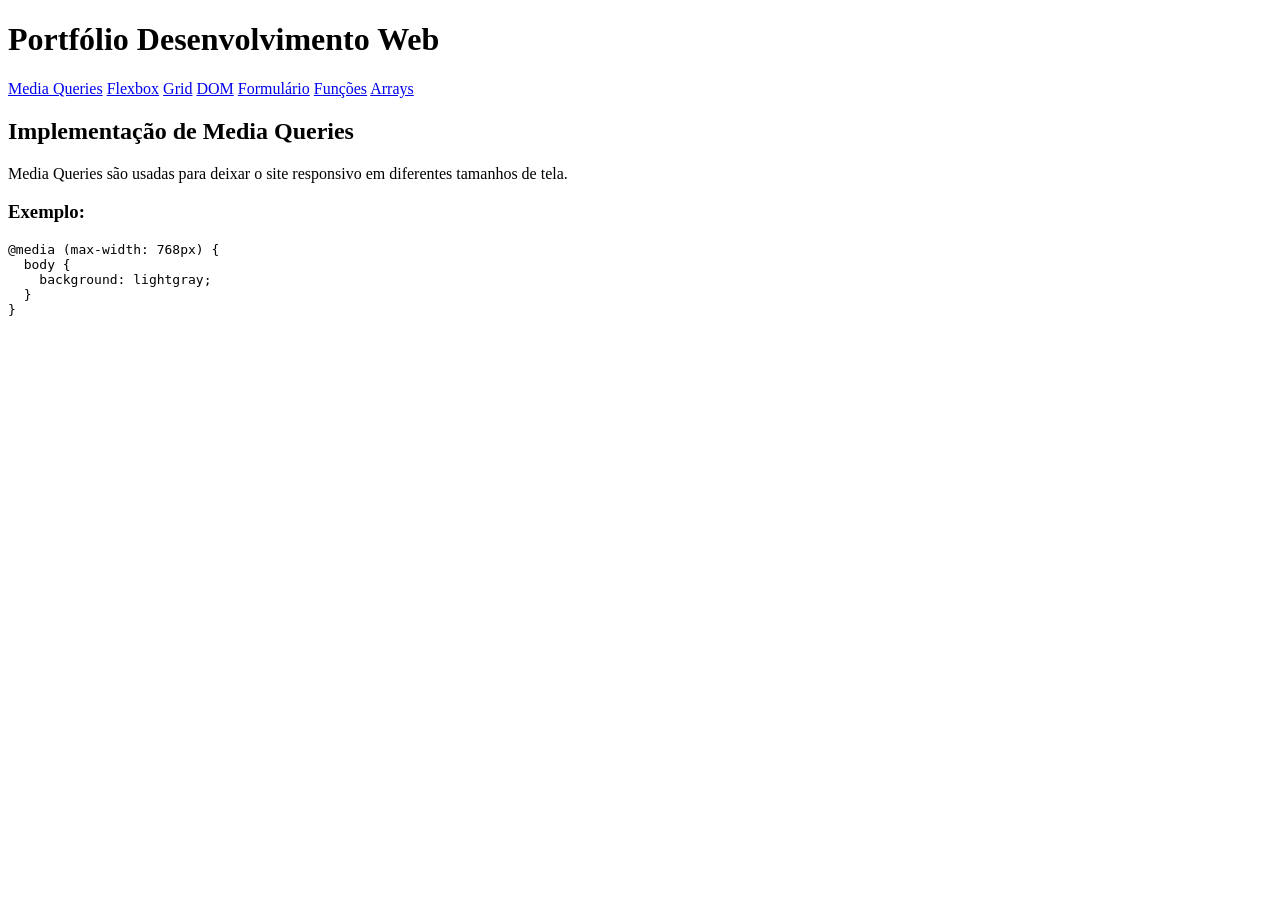
==== index.html @ 95edf79c "Inicio do Projeto Implementação do menu no HTML" ====
<!DOCTYPE html>
<html lang="pt-br">

<head>
    <meta charset="UTF-8">
    <meta name="viewport" content="width=device-width, initial-scale=1.0">
    <title>Portfólio Web</title>

    <link rel="stylesheet" href="style.css">
</head>

<body>

    <!-- Cabeçalho -->
    <header>
        <h1>Portfólio Desenvolvimento Web</h1>

        <nav>
            <a href="#media">Media Queries</a>
            <a href="#flexbox">Flexbox</a>
            <a href="#grid">Grid</a>
            <a href="#dom">DOM</a>
            <a href="#formulario">Formulário</a>
            <a href="#funcoes">Funções</a>
            <a href="#arrays">Arrays</a>
        </nav>
    </header>

    <!-- Conteúdo -->
    <main>

        <!-- Media Queries -->
        <section id="media">
            <h2>Implementação de Media Queries</h2>

            <p>
                Media Queries são usadas para deixar o site responsivo
                em diferentes tamanhos de tela.
            </p>

            <h3>Exemplo:</h3>

            <pre>
@media (max-width: 768px) {
  body {
    background: lightgray;
  }
}
      </pre>
        </section>


</body>

</html>
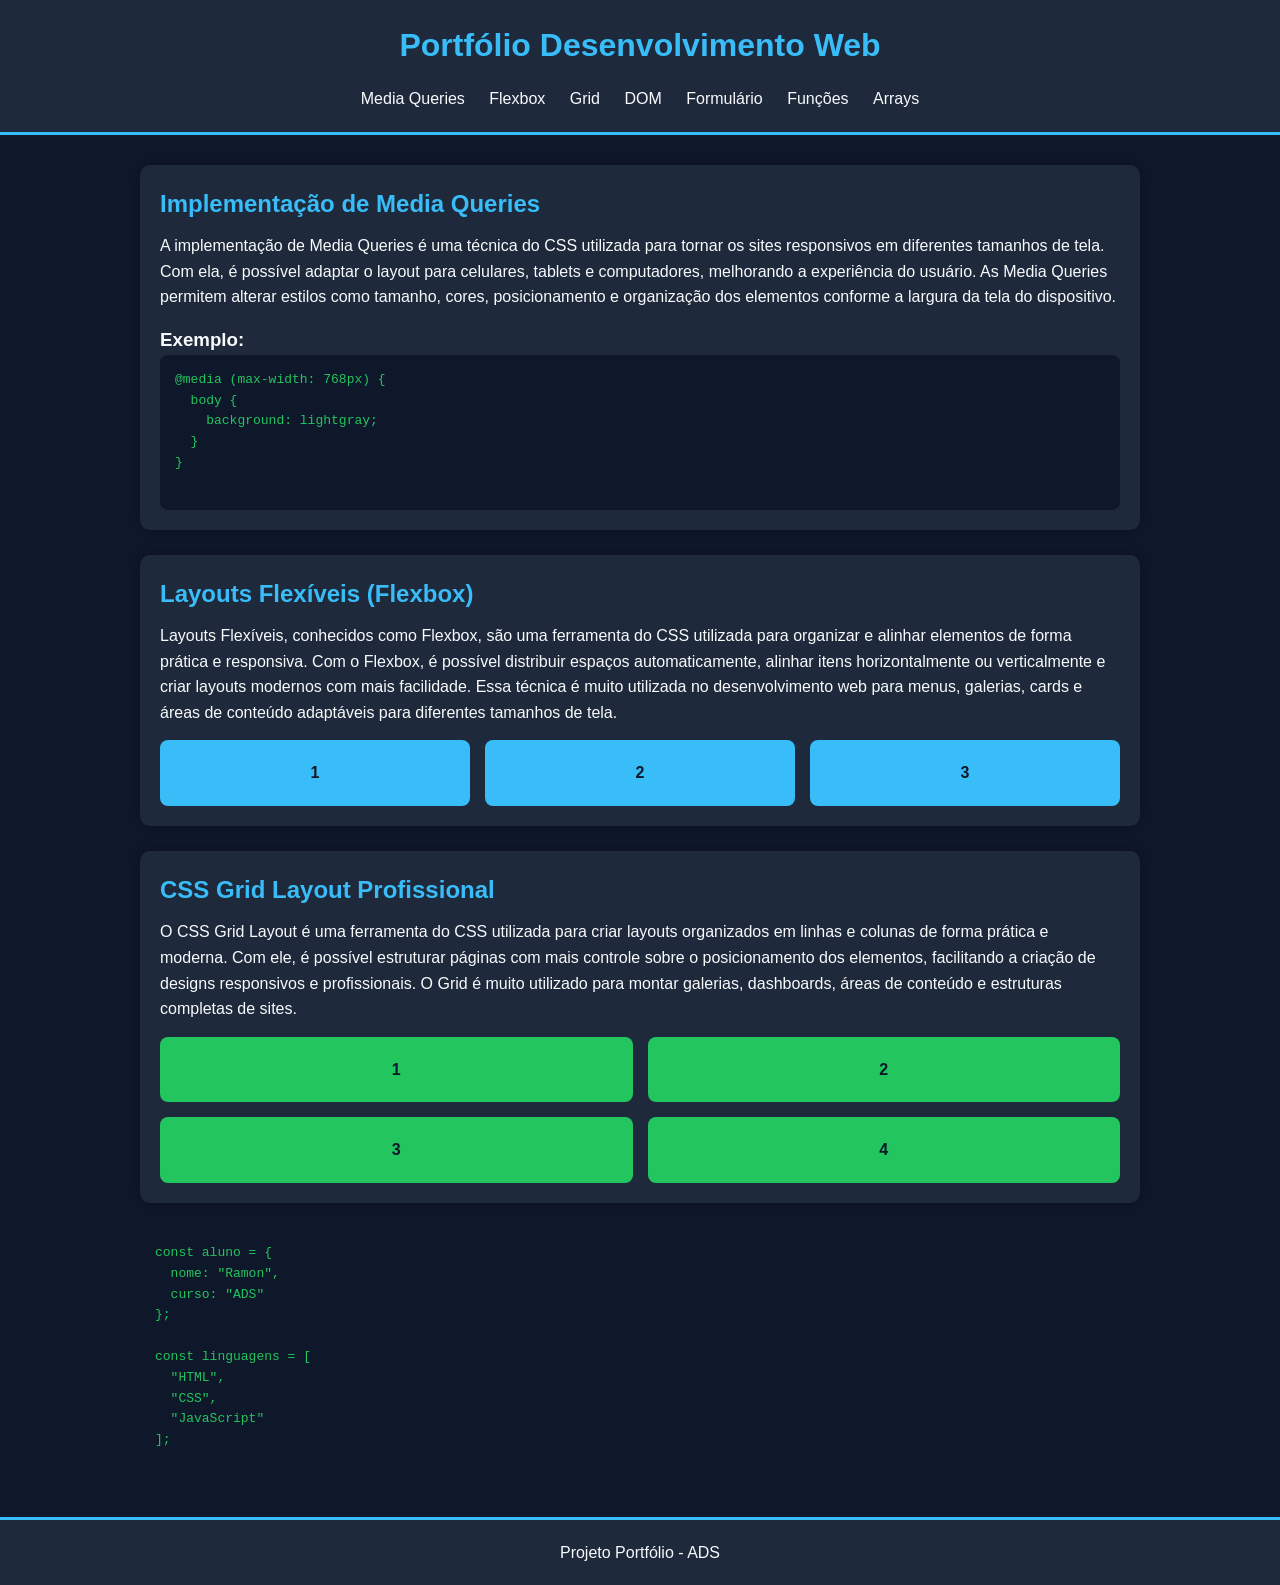
==== commit a41d08af: "Projeto 3.0" ====
--- a/index.html
+++ b/index.html
@@ -2,53 +2,111 @@
 <html lang="pt-br">
 
 <head>
-    <meta charset="UTF-8">
-    <meta name="viewport" content="width=device-width, initial-scale=1.0">
-    <title>Portfólio Web</title>
+  <meta charset="UTF-8">
+  <meta name="viewport" content="width=device-width, initial-scale=1.0">
+  <title>Portfólio Web</title>
 
-    <link rel="stylesheet" href="style.css">
+  <link rel="stylesheet" href="style.css">
 </head>
 
 <body>
 
-    <!-- Cabeçalho -->
-    <header>
-        <h1>Portfólio Desenvolvimento Web</h1>
+  <!-- Cabeçalho -->
+  <header>
+    <h1>Portfólio Desenvolvimento Web</h1>
 
-        <nav>
-            <a href="#media">Media Queries</a>
-            <a href="#flexbox">Flexbox</a>
-            <a href="#grid">Grid</a>
-            <a href="#dom">DOM</a>
-            <a href="#formulario">Formulário</a>
-            <a href="#funcoes">Funções</a>
-            <a href="#arrays">Arrays</a>
-        </nav>
-    </header>
+    <nav>
+      <a href="#media">Media Queries</a>
+      <a href="#flexbox">Flexbox</a>
+      <a href="#grid">Grid</a>
+      <a href="#dom">DOM</a>
+      <a href="#formulario">Formulário</a>
+      <a href="#funcoes">Funções</a>
+      <a href="#arrays">Arrays</a>
+    </nav>
+  </header>
 
-    <!-- Conteúdo -->
-    <main>
+  <!-- Conteúdo -->
+  <main>
 
-        <!-- Media Queries -->
-        <section id="media">
-            <h2>Implementação de Media Queries</h2>
+    <!-- Media Queries -->
+    <section id="media">
+      <h2>Implementação de Media Queries</h2>
 
-            <p>
-                Media Queries são usadas para deixar o site responsivo
-                em diferentes tamanhos de tela.
-            </p>
+      <p>
+        A implementação de Media Queries é uma técnica do CSS utilizada para tornar os sites responsivos em diferentes tamanhos de tela. Com ela, é possível adaptar o layout para celulares, tablets e computadores, melhorando a experiência do usuário. As Media Queries permitem alterar estilos como tamanho, cores, posicionamento e organização dos elementos conforme a largura da tela do dispositivo.
 
-            <h3>Exemplo:</h3>
+      </p>
 
-            <pre>
+      <h3>Exemplo:</h3>
+
+      <pre>
 @media (max-width: 768px) {
   body {
     background: lightgray;
   }
 }
       </pre>
-        </section>
+    </section>
 
+    <!-- Flexbox -->
+    <section id="flexbox">
+      <h2>Layouts Flexíveis (Flexbox)</h2>
+
+      <p>
+        Layouts Flexíveis, conhecidos como Flexbox, são uma ferramenta do CSS utilizada para organizar e alinhar elementos de forma prática e responsiva. Com o Flexbox, é possível distribuir espaços automaticamente, alinhar itens horizontalmente ou verticalmente e criar layouts modernos com mais facilidade. Essa técnica é muito utilizada no desenvolvimento web para menus, galerias, cards e áreas de conteúdo adaptáveis para diferentes tamanhos de tela.
+
+      </p>
+
+      <div class="flex-container">
+        <div class="box">1</div>
+        <div class="box">2</div>
+        <div class="box">3</div>
+      </div>
+    </section>
+
+    <!-- Grid -->
+    <section id="grid">
+      <h2>CSS Grid Layout Profissional</h2>
+
+      <p>
+        O CSS Grid Layout é uma ferramenta do CSS utilizada para criar layouts organizados em linhas e colunas de forma prática e moderna. Com ele, é possível estruturar páginas com mais controle sobre o posicionamento dos elementos, facilitando a criação de designs responsivos e profissionais. O Grid é muito utilizado para montar galerias, dashboards, áreas de conteúdo e estruturas completas de sites.
+
+      </p>
+
+      <div class="grid-container">
+        <div class="item">1</div>
+        <div class="item">2</div>
+        <div class="item">3</div>
+        <div class="item">4</div>
+      </div>
+    </section>
+
+
+    <pre>
+const aluno = {
+  nome: "Ramon",
+  curso: "ADS"
+};
+
+const linguagens = [
+  "HTML",
+  "CSS",
+  "JavaScript"
+];
+      </pre>
+    </section>
+
+  </main>
+
+  <!-- Rodapé -->
+  <footer>
+    <p>
+      Projeto Portfólio - ADS
+    </p>
+  </footer>
+
+  <script src="script.js"></script>
 
 </body>
 
--- a/style.css
+++ b/style.css
@@ -0,0 +1,174 @@
+
+* {
+  margin: 0;
+  padding: 0;
+  box-sizing: border-box;
+}
+
+/* Corpo da página */
+
+body {
+  font-family: Arial, Helvetica, sans-serif;
+  background-color: #0f172a;
+  color: #f8fafc;
+  line-height: 1.6;
+}
+
+/* Cabeçalho */
+
+header {
+  background-color: #1e293b;
+  padding: 20px;
+  text-align: center;
+  border-bottom: 3px solid #38bdf8;
+}
+
+header h1 {
+  margin-bottom: 15px;
+  color: #38bdf8;
+}
+
+/* Menu */
+
+nav a {
+  color: #f8fafc;
+  text-decoration: none;
+  margin: 0 10px;
+  transition: 0.3s;
+}
+
+nav a:hover {
+  color: #38bdf8;
+}
+
+/* Conteúdo */
+
+main {
+  width: 90%;
+  max-width: 1000px;
+  margin: 30px auto;
+}
+
+/* Seções */
+
+section {
+  background-color: #1e293b;
+  padding: 20px;
+  margin-bottom: 25px;
+  border-radius: 10px;
+  box-shadow: 0 0 10px rgba(0,0,0,0.3);
+}
+
+section h2 {
+  color: #38bdf8;
+  margin-bottom: 10px;
+}
+
+section p {
+  margin-bottom: 15px;
+}
+
+/* Exemplo de código */
+
+pre {
+  background-color: #0f172a;
+  padding: 15px;
+  border-radius: 8px;
+  overflow-x: auto;
+  color: #22c55e;
+}
+
+/* Flexbox */
+
+.flex-container {
+  display: flex;
+  gap: 15px;
+  margin-top: 15px;
+}
+
+.box {
+  flex: 1;
+  background-color: #38bdf8;
+  color: #0f172a;
+  padding: 20px;
+  text-align: center;
+  border-radius: 8px;
+  font-weight: bold;
+}
+
+/* Grid */
+
+.grid-container {
+  display: grid;
+  grid-template-columns: repeat(2, 1fr);
+  gap: 15px;
+  margin-top: 15px;
+}
+
+.item {
+  background-color: #22c55e;
+  color: #0f172a;
+  padding: 20px;
+  text-align: center;
+  border-radius: 8px;
+  font-weight: bold;
+}
+
+/* Botão */
+
+button {
+  background-color: #38bdf8;
+  color: #0f172a;
+  border: none;
+  padding: 10px 20px;
+  border-radius: 8px;
+  cursor: pointer;
+  margin-top: 10px;
+  transition: 0.3s;
+}
+
+button:hover {
+  background-color: #0ea5e9;
+}
+
+/* Input */
+
+input {
+  width: 100%;
+  padding: 10px;
+  margin-top: 10px;
+  margin-bottom: 10px;
+  border-radius: 8px;
+  border: none;
+}
+
+/* Rodapé */
+
+footer {
+  text-align: center;
+  padding: 20px;
+  background-color: #1e293b;
+  margin-top: 30px;
+  border-top: 3px solid #38bdf8;
+}
+
+/* Responsividade */
+
+@media (max-width: 768px) {
+
+  nav {
+    display: flex;
+    flex-direction: column;
+    gap: 10px;
+  }
+
+  .flex-container {
+    flex-direction: column;
+  }
+
+  .grid-container {
+    grid-template-columns: 1fr;
+  }
+
+}
+```
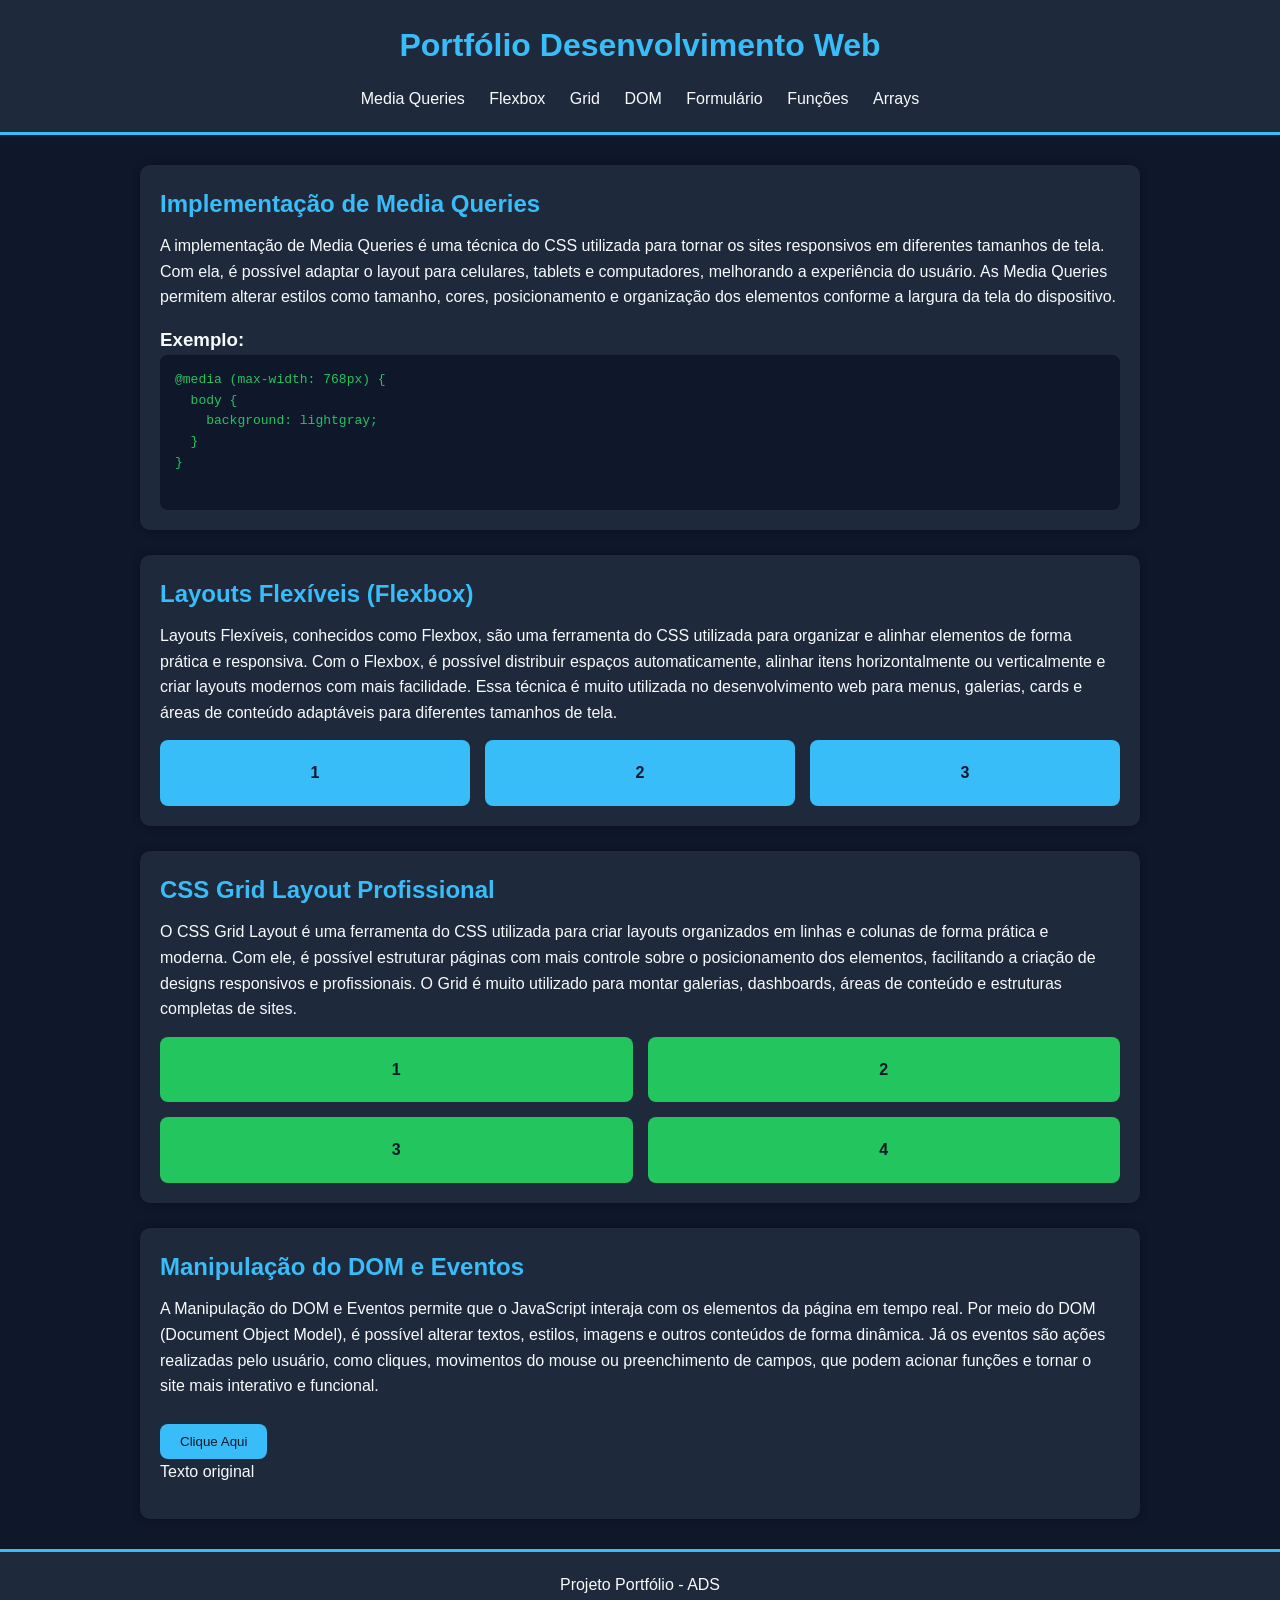
==== commit 38a0c2f9: "Trabalho_Web_4.0" ====
--- a/index.html
+++ b/index.html
@@ -34,8 +34,10 @@
       <h2>Implementação de Media Queries</h2>
 
       <p>
-        A implementação de Media Queries é uma técnica do CSS utilizada para tornar os sites responsivos em diferentes tamanhos de tela. Com ela, é possível adaptar o layout para celulares, tablets e computadores, melhorando a experiência do usuário. As Media Queries permitem alterar estilos como tamanho, cores, posicionamento e organização dos elementos conforme a largura da tela do dispositivo.
-
+        A implementação de Media Queries é uma técnica do CSS utilizada para tornar os sites responsivos em diferentes
+        tamanhos de tela. Com ela, é possível adaptar o layout para celulares, tablets e computadores, melhorando a
+        experiência do usuário. As Media Queries permitem alterar estilos como tamanho, cores, posicionamento e
+        organização dos elementos conforme a largura da tela do dispositivo.
       </p>
 
       <h3>Exemplo:</h3>
@@ -54,8 +56,11 @@
       <h2>Layouts Flexíveis (Flexbox)</h2>
 
       <p>
-        Layouts Flexíveis, conhecidos como Flexbox, são uma ferramenta do CSS utilizada para organizar e alinhar elementos de forma prática e responsiva. Com o Flexbox, é possível distribuir espaços automaticamente, alinhar itens horizontalmente ou verticalmente e criar layouts modernos com mais facilidade. Essa técnica é muito utilizada no desenvolvimento web para menus, galerias, cards e áreas de conteúdo adaptáveis para diferentes tamanhos de tela.
-
+        Layouts Flexíveis, conhecidos como Flexbox, são uma ferramenta do CSS utilizada para organizar e alinhar
+        elementos de forma prática e responsiva. Com o Flexbox, é possível distribuir espaços automaticamente, alinhar
+        itens horizontalmente ou verticalmente e criar layouts modernos com mais facilidade. Essa técnica é muito
+        utilizada no desenvolvimento web para menus, galerias, cards e áreas de conteúdo adaptáveis para diferentes
+        tamanhos de tela.
       </p>
 
       <div class="flex-container">
@@ -70,8 +75,10 @@
       <h2>CSS Grid Layout Profissional</h2>
 
       <p>
-        O CSS Grid Layout é uma ferramenta do CSS utilizada para criar layouts organizados em linhas e colunas de forma prática e moderna. Com ele, é possível estruturar páginas com mais controle sobre o posicionamento dos elementos, facilitando a criação de designs responsivos e profissionais. O Grid é muito utilizado para montar galerias, dashboards, áreas de conteúdo e estruturas completas de sites.
-
+        O CSS Grid Layout é uma ferramenta do CSS utilizada para criar layouts organizados em linhas e colunas de forma
+        prática e moderna. Com ele, é possível estruturar páginas com mais controle sobre o posicionamento dos
+        elementos, facilitando a criação de designs responsivos e profissionais. O Grid é muito utilizado para montar
+        galerias, dashboards, áreas de conteúdo e estruturas completas de sites.
       </p>
 
       <div class="grid-container">
@@ -82,20 +89,26 @@
       </div>
     </section>
 
+    <!-- DOM -->
+    <section id="dom">
+      <h2>Manipulação do DOM e Eventos</h2>
 
-    <pre>
-const aluno = {
-  nome: "Ramon",
-  curso: "ADS"
-};
+      <p>
+        A Manipulação do DOM e Eventos permite que o JavaScript interaja com os elementos da página em tempo real. Por
+        meio do DOM (Document Object Model), é possível alterar textos, estilos, imagens e outros conteúdos de forma
+        dinâmica. Já os eventos são ações realizadas pelo usuário, como cliques, movimentos do mouse ou preenchimento de
+        campos, que podem acionar funções e tornar o site mais interativo e funcional.
+      </p>
 
-const linguagens = [
-  "HTML",
-  "CSS",
-  "JavaScript"
-];
-      </pre>
+      <button onclick="mudarTexto()">
+        Clique Aqui
+      </button>
+
+      <p id="texto">
+        Texto original
+      </p>
     </section>
+
 
   </main>
 
--- a/style.css
+++ b/style.css
@@ -171,4 +171,3 @@
   }
 
 }
-```
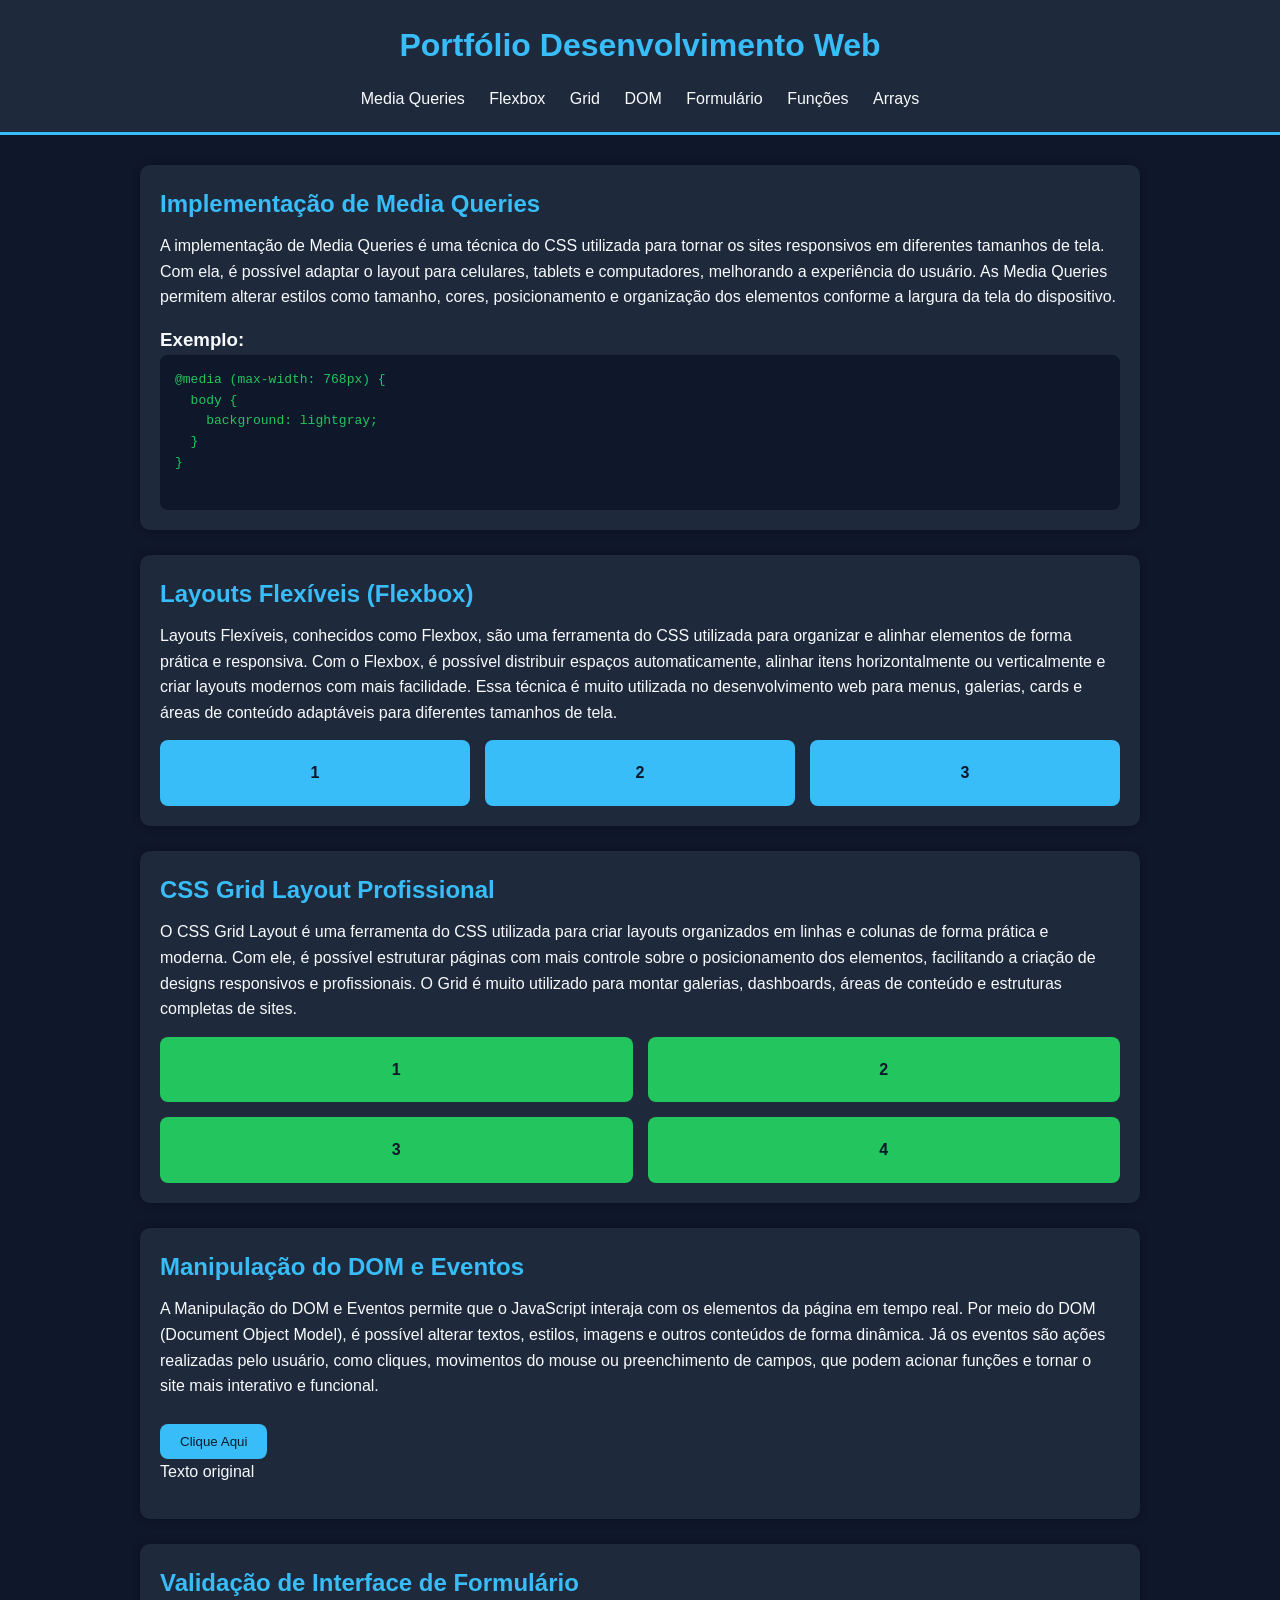
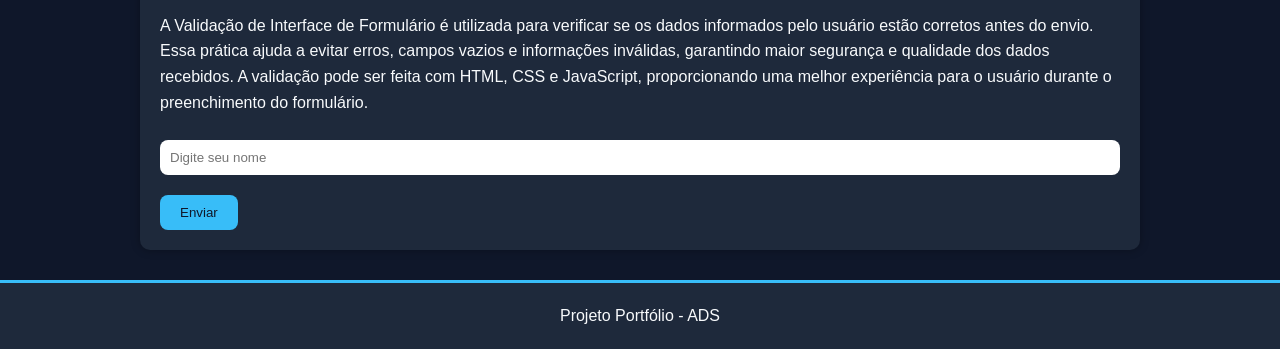
==== commit f135fea0: "Web_5.0" ====
--- a/index.html
+++ b/index.html
@@ -1,6 +1,5 @@
 <!DOCTYPE html>
 <html lang="pt-br">
-
 <head>
   <meta charset="UTF-8">
   <meta name="viewport" content="width=device-width, initial-scale=1.0">
@@ -8,7 +7,6 @@
 
   <link rel="stylesheet" href="style.css">
 </head>
-
 <body>
 
   <!-- Cabeçalho -->
@@ -34,10 +32,7 @@
       <h2>Implementação de Media Queries</h2>
 
       <p>
-        A implementação de Media Queries é uma técnica do CSS utilizada para tornar os sites responsivos em diferentes
-        tamanhos de tela. Com ela, é possível adaptar o layout para celulares, tablets e computadores, melhorando a
-        experiência do usuário. As Media Queries permitem alterar estilos como tamanho, cores, posicionamento e
-        organização dos elementos conforme a largura da tela do dispositivo.
+       A implementação de Media Queries é uma técnica do CSS utilizada para tornar os sites responsivos em diferentes tamanhos de tela. Com ela, é possível adaptar o layout para celulares, tablets e computadores, melhorando a experiência do usuário. As Media Queries permitem alterar estilos como tamanho, cores, posicionamento e organização dos elementos conforme a largura da tela do dispositivo.
       </p>
 
       <h3>Exemplo:</h3>
@@ -56,11 +51,7 @@
       <h2>Layouts Flexíveis (Flexbox)</h2>
 
       <p>
-        Layouts Flexíveis, conhecidos como Flexbox, são uma ferramenta do CSS utilizada para organizar e alinhar
-        elementos de forma prática e responsiva. Com o Flexbox, é possível distribuir espaços automaticamente, alinhar
-        itens horizontalmente ou verticalmente e criar layouts modernos com mais facilidade. Essa técnica é muito
-        utilizada no desenvolvimento web para menus, galerias, cards e áreas de conteúdo adaptáveis para diferentes
-        tamanhos de tela.
+        Layouts Flexíveis, conhecidos como Flexbox, são uma ferramenta do CSS utilizada para organizar e alinhar elementos de forma prática e responsiva. Com o Flexbox, é possível distribuir espaços automaticamente, alinhar itens horizontalmente ou verticalmente e criar layouts modernos com mais facilidade. Essa técnica é muito utilizada no desenvolvimento web para menus, galerias, cards e áreas de conteúdo adaptáveis para diferentes tamanhos de tela.
       </p>
 
       <div class="flex-container">
@@ -75,10 +66,7 @@
       <h2>CSS Grid Layout Profissional</h2>
 
       <p>
-        O CSS Grid Layout é uma ferramenta do CSS utilizada para criar layouts organizados em linhas e colunas de forma
-        prática e moderna. Com ele, é possível estruturar páginas com mais controle sobre o posicionamento dos
-        elementos, facilitando a criação de designs responsivos e profissionais. O Grid é muito utilizado para montar
-        galerias, dashboards, áreas de conteúdo e estruturas completas de sites.
+       O CSS Grid Layout é uma ferramenta do CSS utilizada para criar layouts organizados em linhas e colunas de forma prática e moderna. Com ele, é possível estruturar páginas com mais controle sobre o posicionamento dos elementos, facilitando a criação de designs responsivos e profissionais. O Grid é muito utilizado para montar galerias, dashboards, áreas de conteúdo e estruturas completas de sites.
       </p>
 
       <div class="grid-container">
@@ -94,10 +82,7 @@
       <h2>Manipulação do DOM e Eventos</h2>
 
       <p>
-        A Manipulação do DOM e Eventos permite que o JavaScript interaja com os elementos da página em tempo real. Por
-        meio do DOM (Document Object Model), é possível alterar textos, estilos, imagens e outros conteúdos de forma
-        dinâmica. Já os eventos são ações realizadas pelo usuário, como cliques, movimentos do mouse ou preenchimento de
-        campos, que podem acionar funções e tornar o site mais interativo e funcional.
+      A Manipulação do DOM e Eventos permite que o JavaScript interaja com os elementos da página em tempo real. Por meio do DOM (Document Object Model), é possível alterar textos, estilos, imagens e outros conteúdos de forma dinâmica. Já os eventos são ações realizadas pelo usuário, como cliques, movimentos do mouse ou preenchimento de campos, que podem acionar funções e tornar o site mais interativo e funcional.
       </p>
 
       <button onclick="mudarTexto()">
@@ -107,6 +92,30 @@
       <p id="texto">
         Texto original
       </p>
+    </section>
+
+    <!-- Formulário -->
+    <section id="formulario">
+      <h2>Validação de Interface de Formulário</h2>
+
+      <p>
+       A Validação de Interface de Formulário é utilizada para verificar se os dados informados pelo usuário estão corretos antes do envio. Essa prática ajuda a evitar erros, campos vazios e informações inválidas, garantindo maior segurança e qualidade dos dados recebidos. A validação pode ser feita com HTML, CSS e JavaScript, proporcionando uma melhor experiência para o usuário durante o preenchimento do formulário.
+
+      </p>
+
+      <form onsubmit="return validarFormulario()">
+
+        <input
+          type="text"
+          id="nome"
+          placeholder="Digite seu nome"
+        >
+
+        <button type="submit">
+          Enviar
+        </button>
+
+      </form>
     </section>
 
 
@@ -122,5 +131,4 @@
   <script src="script.js"></script>
 
 </body>
-
 </html>
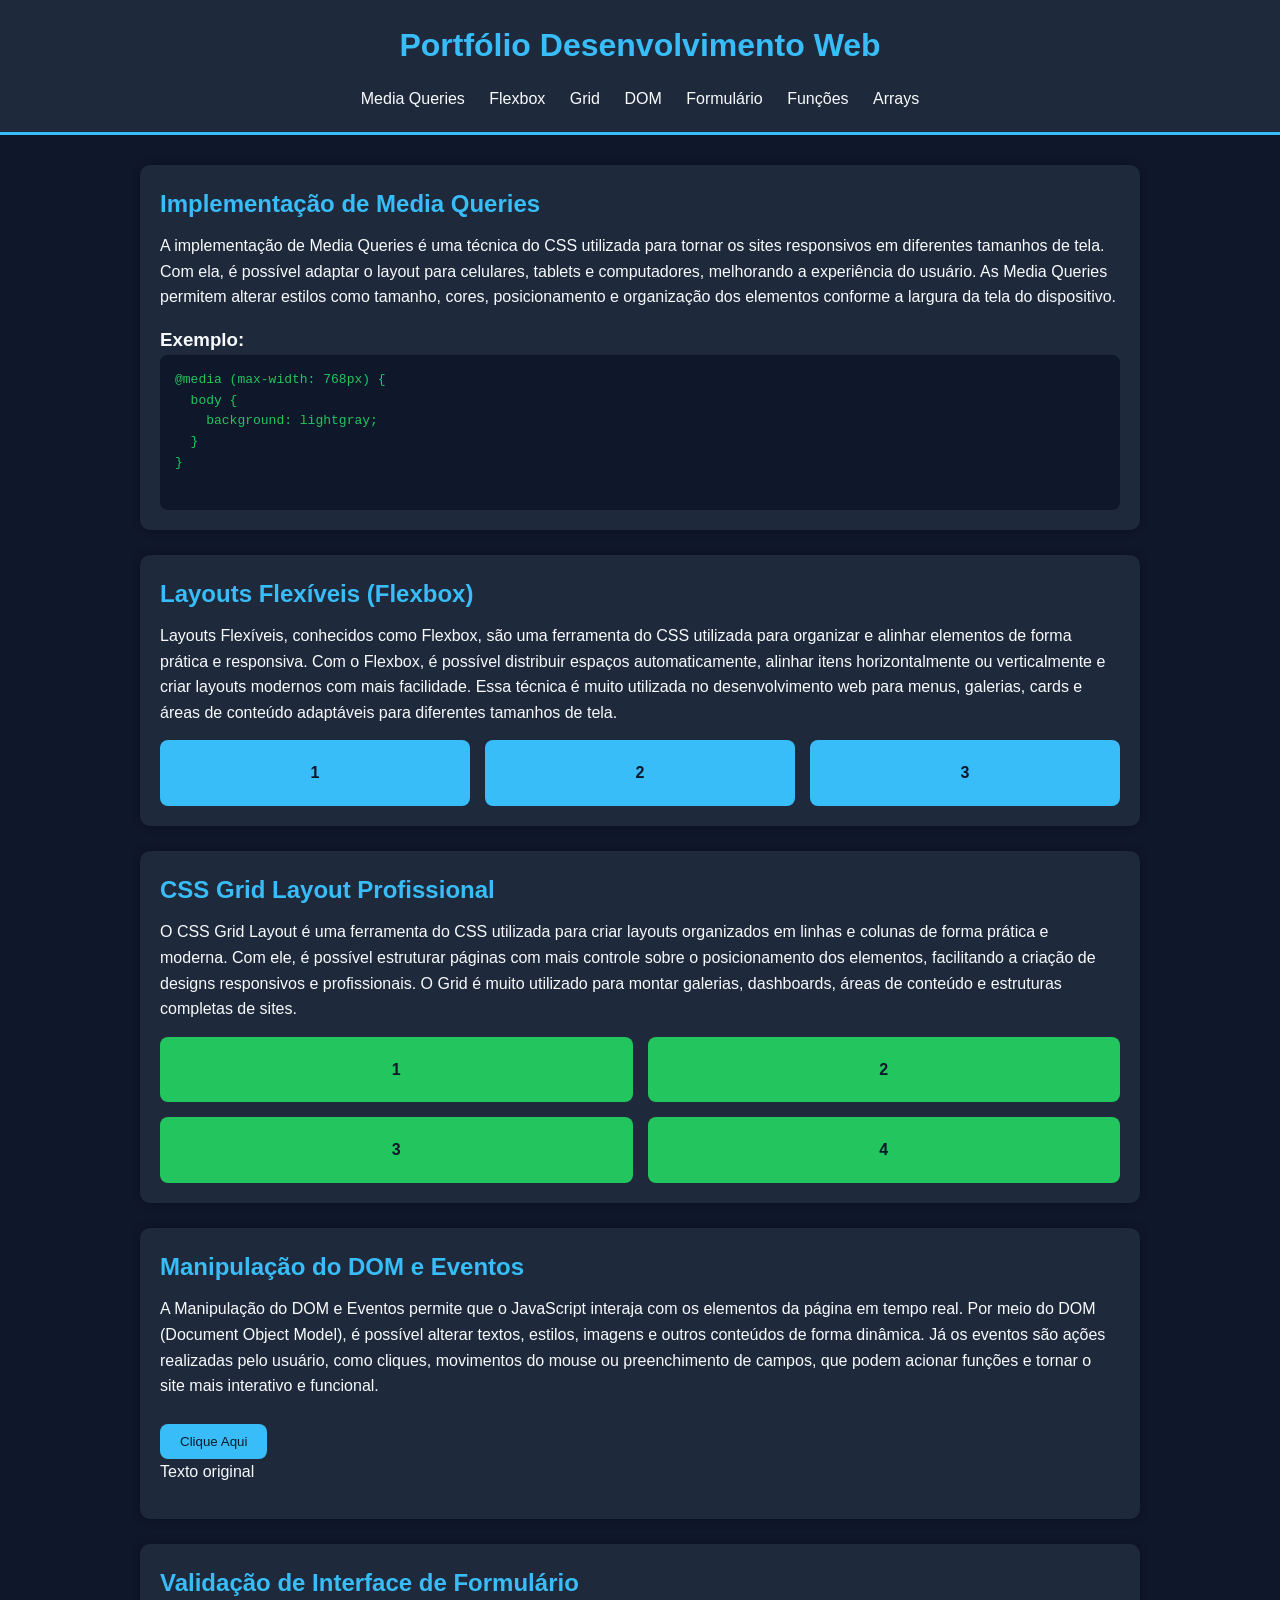
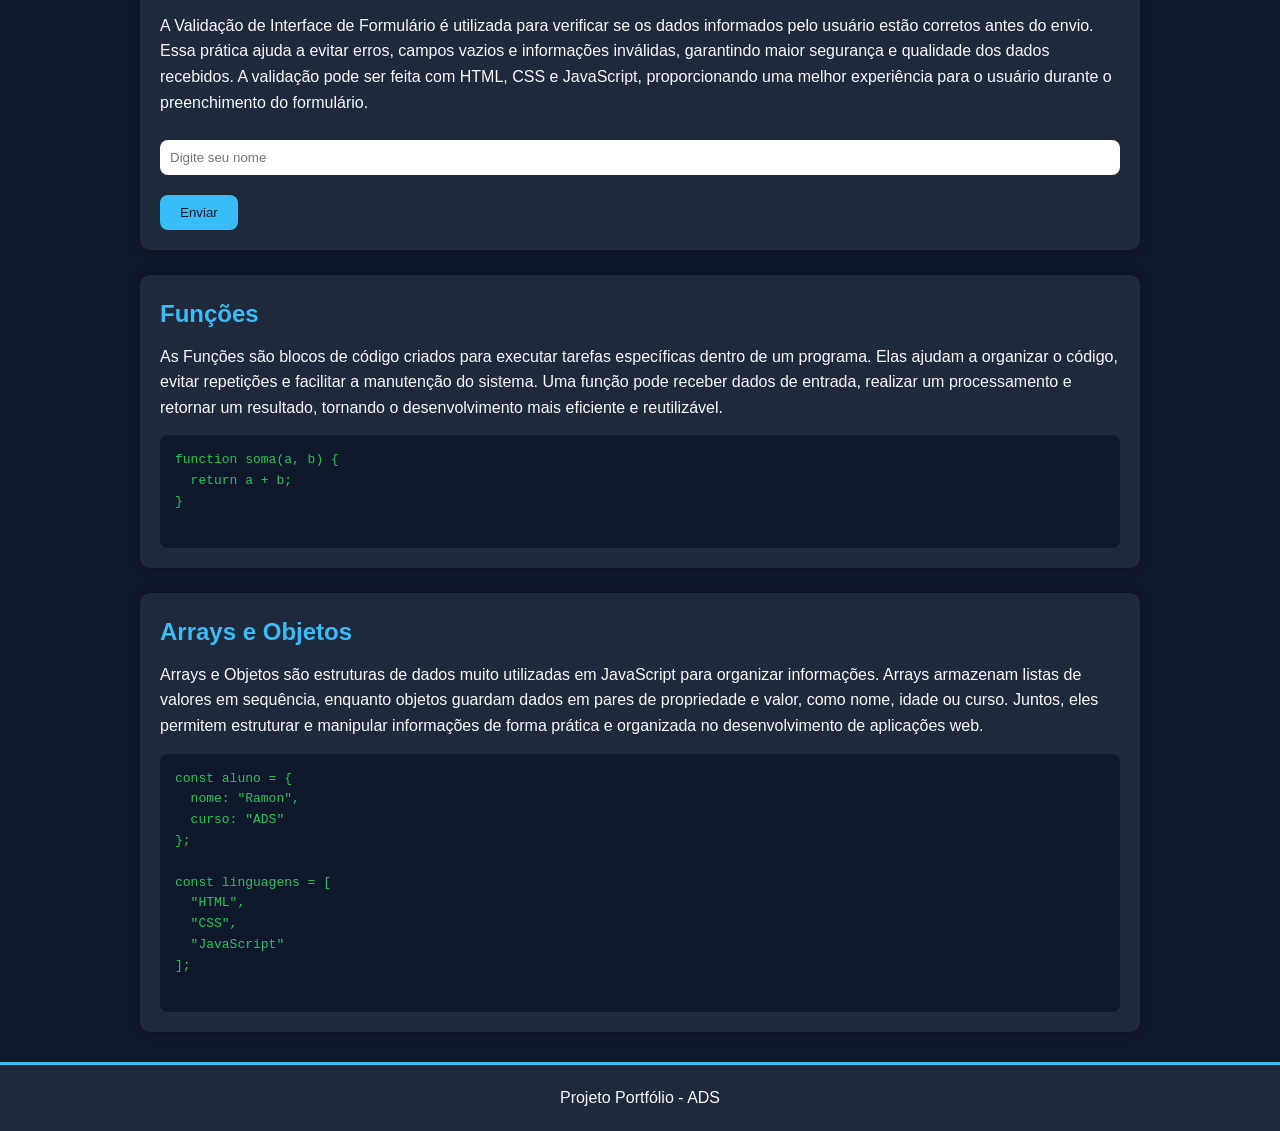
==== commit 21f03b0f: "Projeto_Web_Final" ====
--- a/index.html
+++ b/index.html
@@ -99,7 +99,7 @@
       <h2>Validação de Interface de Formulário</h2>
 
       <p>
-       A Validação de Interface de Formulário é utilizada para verificar se os dados informados pelo usuário estão corretos antes do envio. Essa prática ajuda a evitar erros, campos vazios e informações inválidas, garantindo maior segurança e qualidade dos dados recebidos. A validação pode ser feita com HTML, CSS e JavaScript, proporcionando uma melhor experiência para o usuário durante o preenchimento do formulário.
+        A Validação de Interface de Formulário é utilizada para verificar se os dados informados pelo usuário estão corretos antes do envio. Essa prática ajuda a evitar erros, campos vazios e informações inválidas, garantindo maior segurança e qualidade dos dados recebidos. A validação pode ser feita com HTML, CSS e JavaScript, proporcionando uma melhor experiência para o usuário durante o preenchimento do formulário.
 
       </p>
 
@@ -118,6 +118,43 @@
       </form>
     </section>
 
+    <!-- Funções -->
+    <section id="funcoes">
+      <h2>Funções</h2>
+
+      <p>
+        As Funções são blocos de código criados para executar tarefas específicas dentro de um programa. Elas ajudam a organizar o código, evitar repetições e facilitar a manutenção do sistema. Uma função pode receber dados de entrada, realizar um processamento e retornar um resultado, tornando o desenvolvimento mais eficiente e reutilizável.
+
+      </p>
+
+      <pre>
+function soma(a, b) {
+  return a + b;
+}
+      </pre>
+    </section>
+
+    <!-- Arrays -->
+    <section id="arrays">
+      <h2>Arrays e Objetos</h2>
+
+      <p>
+        Arrays e Objetos são estruturas de dados muito utilizadas em JavaScript para organizar informações. Arrays armazenam listas de valores em sequência, enquanto objetos guardam dados em pares de propriedade e valor, como nome, idade ou curso. Juntos, eles permitem estruturar e manipular informações de forma prática e organizada no desenvolvimento de aplicações web.
+      </p>
+
+      <pre>
+const aluno = {
+  nome: "Ramon",
+  curso: "ADS"
+};
+
+const linguagens = [
+  "HTML",
+  "CSS",
+  "JavaScript"
+];
+      </pre>
+    </section>
 
   </main>
 
